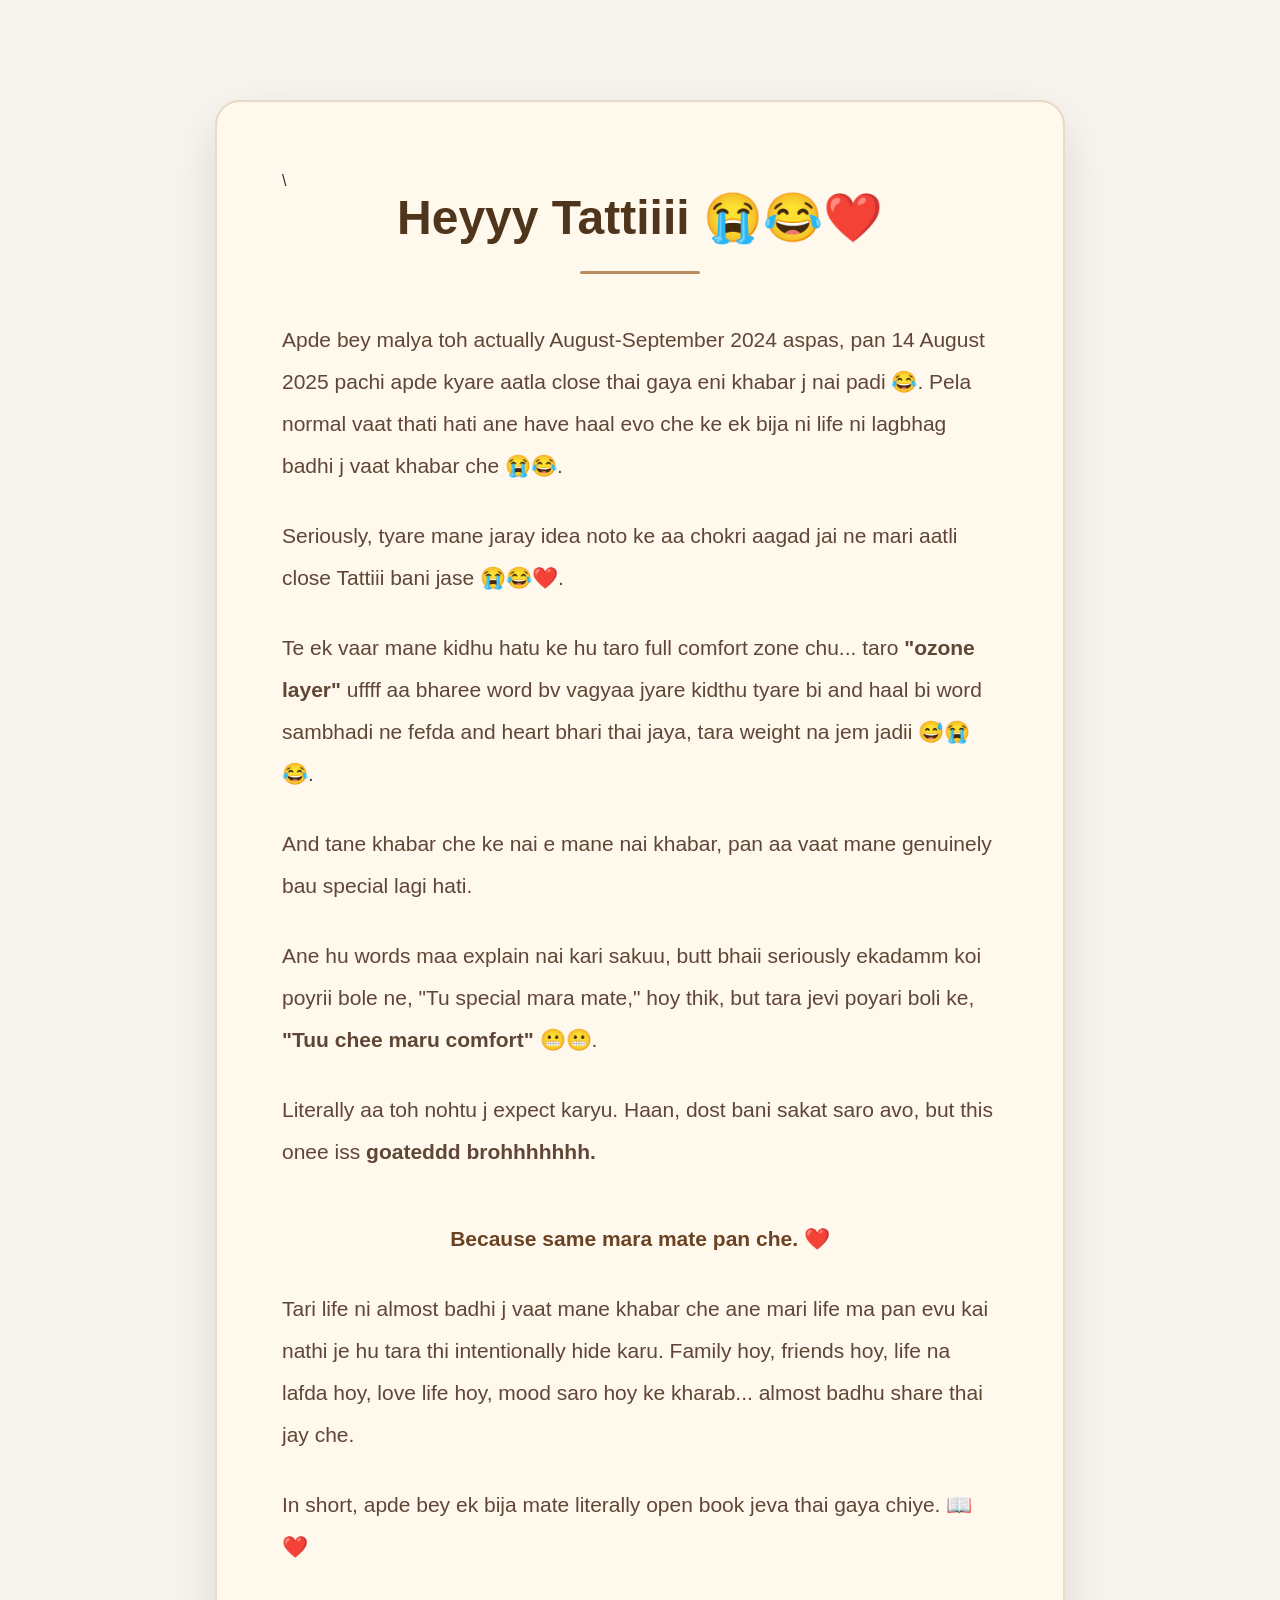
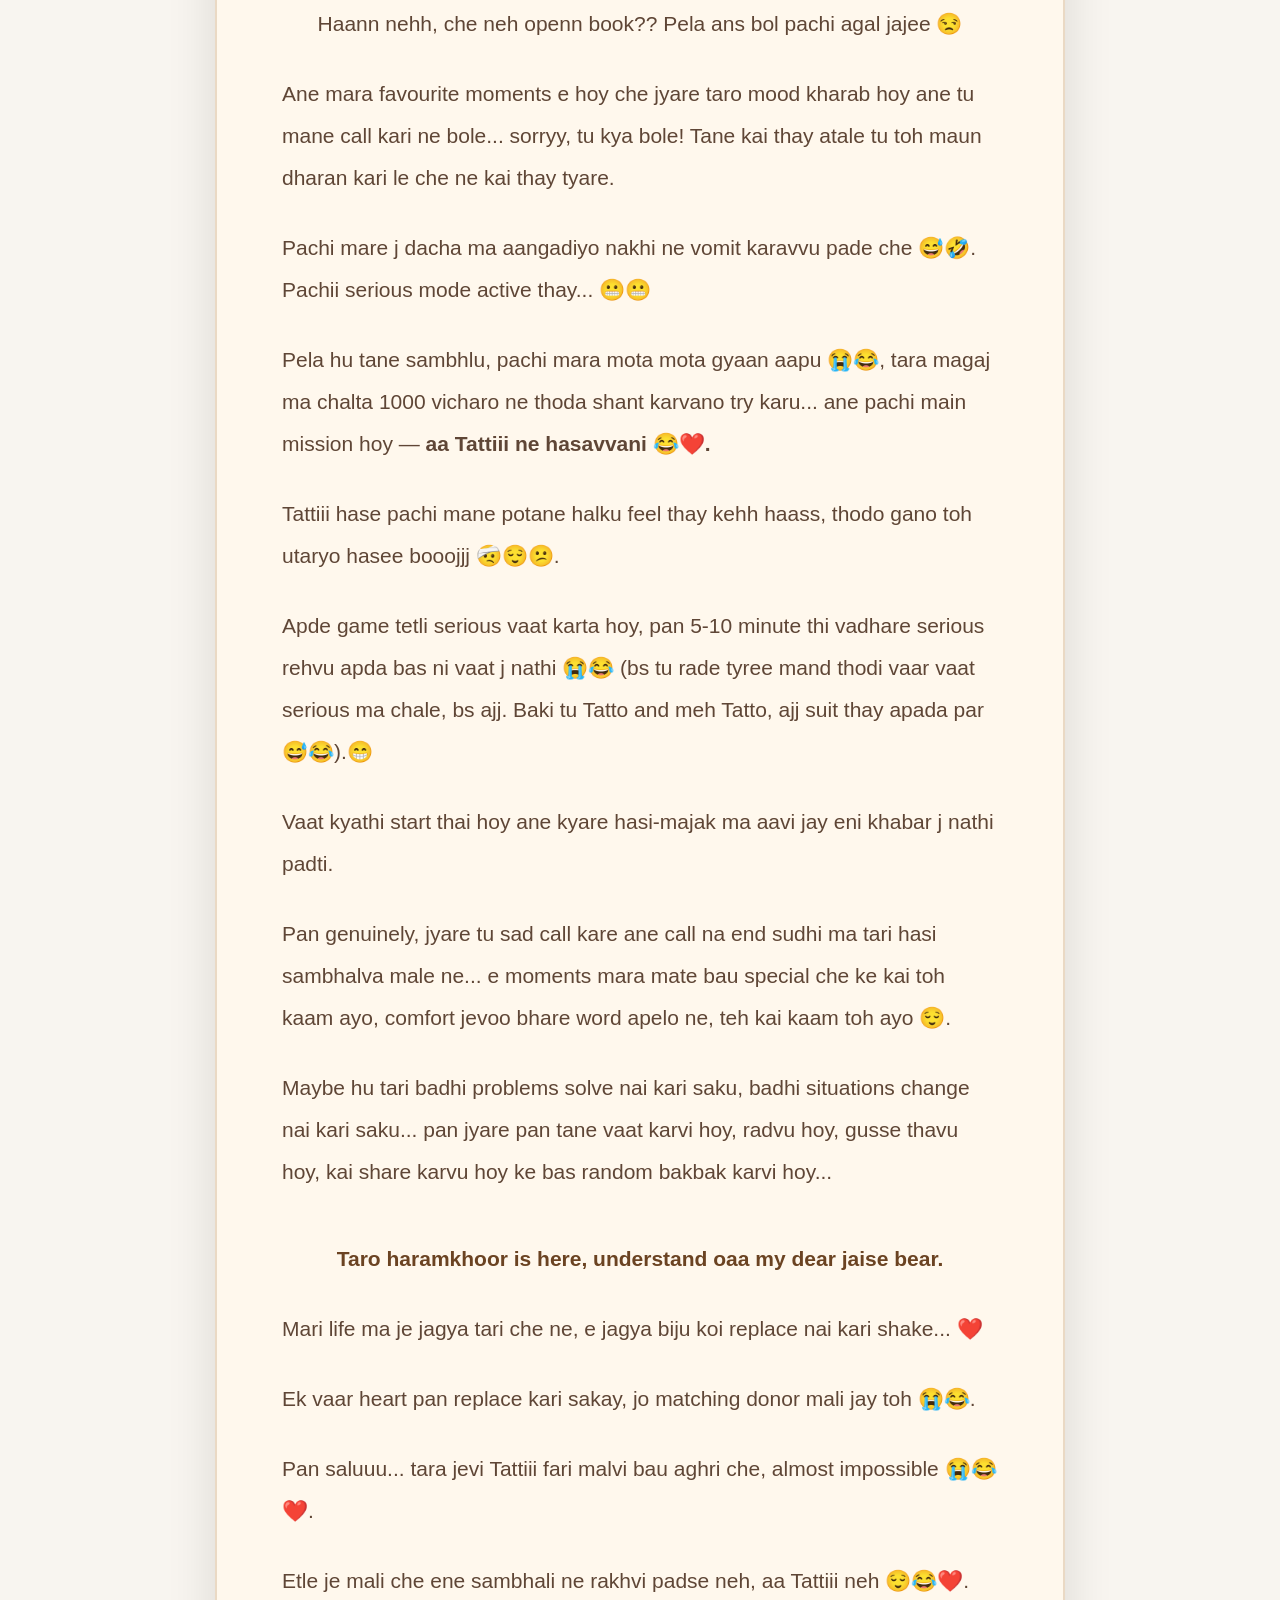
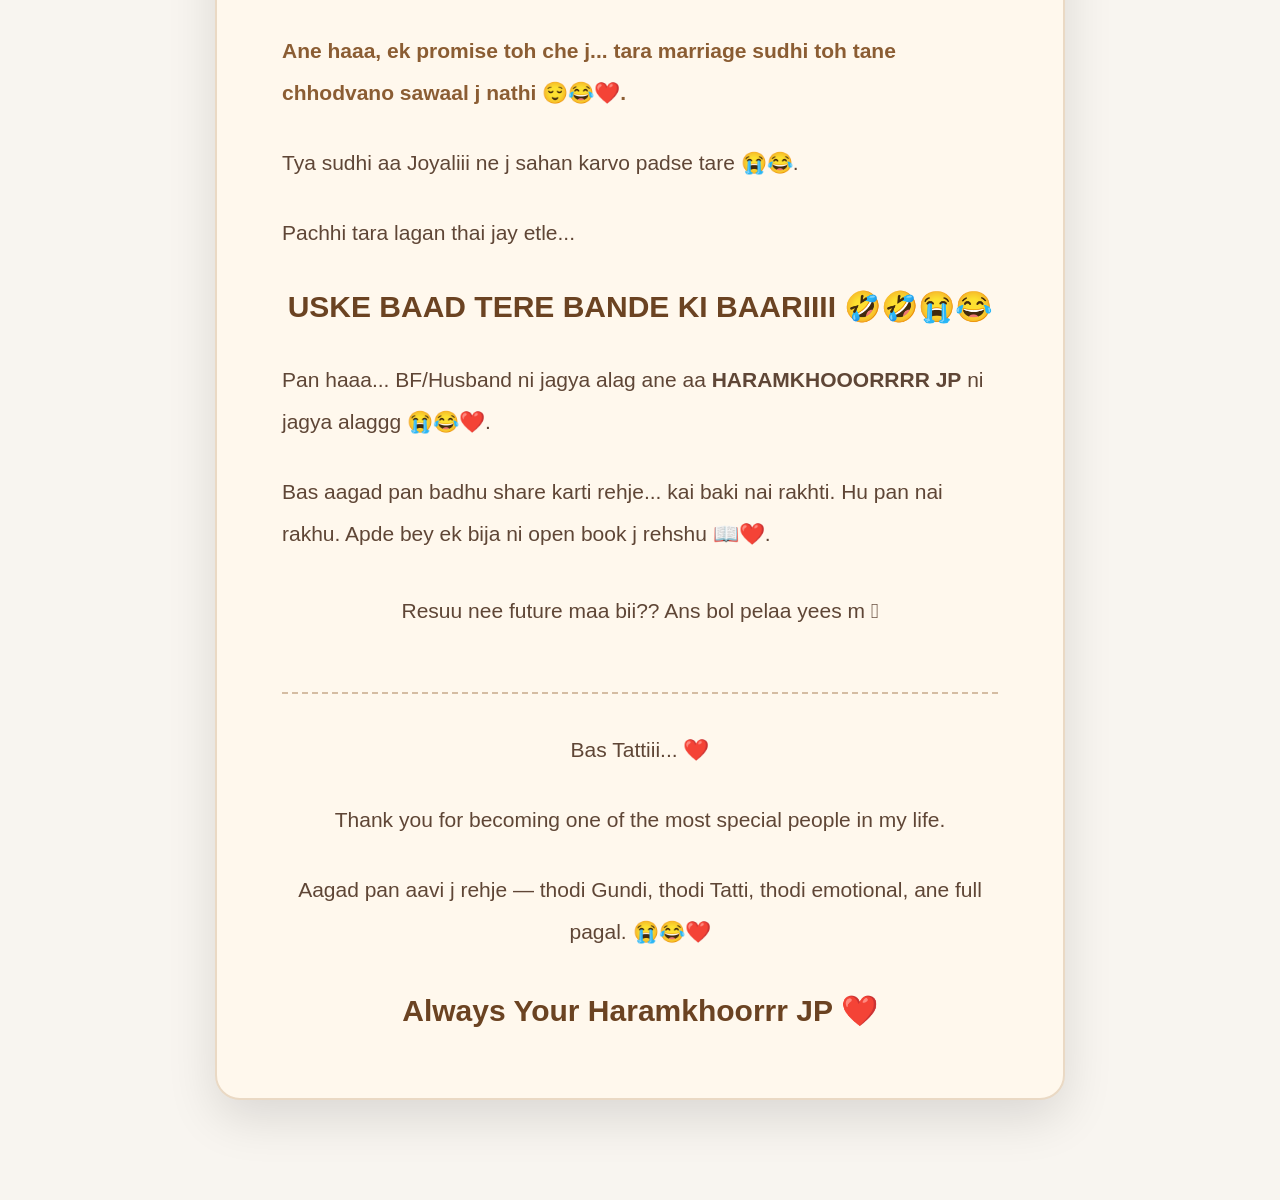
==== letter.html @ 6bd08032 "Initial commit" ====
<!DOCTYPE html>
<html lang="en">

<head>

    <meta charset="UTF-8">

    <meta name="viewport"
          content="width=device-width, initial-scale=1.0">

    <title>For Tattiii ❤️</title>

    <link rel="stylesheet" href="style.css">

</head>


<body>


<!-- =================================
     FULL LETTER
================================== -->

<section class="letter-page">

    <div class="letter-paper">

\

        <!-- TITLE -->

        <h1>
            Heyyy Tattiiii 😭😂❤️
        </h1>

        <div class="letter-divider"></div>


        <!-- LETTER -->

        <p>
            Apde bey malya toh actually August-September 2024 aspas,
            pan 14 August 2025 pachi apde kyare aatla close thai gaya
            eni khabar j nai padi 😂. Pela normal vaat thati hati ane
            have haal evo che ke ek bija ni life ni lagbhag badhi j
            vaat khabar che 😭😂.
        </p>


        <p>
            Seriously, tyare mane jaray idea noto ke aa chokri aagad jai
            ne mari aatli close Tattiii bani jase 😭😂❤️.
        </p>


        <p>
            Te ek vaar mane kidhu hatu ke hu taro full comfort zone chu...
            taro <b>"ozone layer"</b> uffff aa bharee word bv vagyaa
            jyare kidthu tyare bi and haal bi word sambhadi ne fefda
            and heart bhari thai jaya, tara weight na jem jadii 😅😭😂.
        </p>


        <p>
            And tane khabar che ke nai e mane nai khabar, pan aa vaat mane
            genuinely bau special lagi hati.
        </p>


        <p>
            Ane hu words maa explain nai kari sakuu, butt bhaii seriously
            ekadamm koi poyrii bole ne, "Tu special mara mate," hoy thik,
            but tara jevi poyari boli ke,
            <b>"Tuu chee maru comfort"</b> 😬😬.
        </p>


        <p>
            Literally aa toh nohtu j expect karyu.
            Haan, dost bani sakat saro avo, but this onee iss
            <b>goateddd brohhhhhhh.</b>
        </p>


        <p class="special-line">
            Because same mara mate pan che. ❤️
        </p>


        <p>
            Tari life ni almost badhi j vaat mane khabar che ane mari
            life ma pan evu kai nathi je hu tara thi intentionally hide karu.
            Family hoy, friends hoy, life na lafda hoy, love life hoy,
            mood saro hoy ke kharab... almost badhu share thai jay che.
        </p>


        <p>
            In short, apde bey ek bija mate literally open book jeva
            thai gaya chiye. 📖❤️
        </p>


        <p class="funny-line">
            Haann nehh, che neh openn book?? Pela ans bol pachi agal jajee 😒
        </p>


        <p>
            Ane mara favourite moments e hoy che jyare taro mood kharab
            hoy ane tu mane call kari ne bole... sorryy, tu kya bole!
            Tane kai thay atale tu toh maun dharan kari le che ne kai
            thay tyare.
        </p>


        <p>
            Pachi mare j dacha ma aangadiyo nakhi ne vomit karavvu pade che 😅🤣.
            Pachii serious mode active thay... 😬😬
        </p>


        <p>
            Pela hu tane sambhlu, pachi mara mota mota gyaan aapu 😭😂,
            tara magaj ma chalta 1000 vicharo ne thoda shant karvano try
            karu... ane pachi main mission hoy —
            <b>aa Tattiii ne hasavvani 😂❤️.</b>
        </p>


        <p>
            Tattiii hase pachi mane potane halku feel thay kehh haass,
            thodo gano toh utaryo hasee booojjj 🤕😌😕.
        </p>


        <p>
            Apde game tetli serious vaat karta hoy, pan 5-10 minute thi
            vadhare serious rehvu apda bas ni vaat j nathi 😭😂
            (bs tu rade tyree mand thodi vaar vaat serious ma chale,
            bs ajj. Baki tu Tatto and meh Tatto, ajj suit thay apada par 😅😂).😁
        </p>


        <p>
            Vaat kyathi start thai hoy ane kyare hasi-majak ma aavi jay
            eni khabar j nathi padti.
        </p>


        <p>
            Pan genuinely, jyare tu sad call kare ane call na end sudhi
            ma tari hasi sambhalva male ne... e moments mara mate bau
            special che ke kai toh kaam ayo, comfort jevoo bhare word
            apelo ne, teh kai kaam toh ayo 😌.
        </p>


        <p>
            Maybe hu tari badhi problems solve nai kari saku,
            badhi situations change nai kari saku... pan jyare pan tane
            vaat karvi hoy, radvu hoy, gusse thavu hoy, kai share karvu
            hoy ke bas random bakbak karvi hoy...
        </p>


        <p class="special-line">
            Taro haramkhoor is here,
            understand oaa my dear jaise bear.
        </p>


        <p>
            Mari life ma je jagya tari che ne, e jagya biju koi replace
            nai kari shake... ❤️
        </p>


        <p>
            Ek vaar heart pan replace kari sakay, jo matching donor
            mali jay toh 😭😂.
        </p>


        <p>
            Pan saluuu... tara jevi Tattiii fari malvi bau aghri che,
            almost impossible 😭😂❤️.
        </p>


        <p>
            Etle je mali che ene sambhali ne rakhvi padse neh,
            aa Tattiii neh 😌😂❤️.
        </p>


        <p class="promise">
            Ane haaa, ek promise toh che j...
            tara marriage sudhi toh tane chhodvano sawaal j nathi 😌😂❤️.
        </p>


        <p>
            Tya sudhi aa Joyaliii ne j sahan karvo padse tare 😭😂.
        </p>


        <p>
            Pachhi tara lagan thai jay etle...
        </p>


        <h2 class="funny-line">
            USKE BAAD TERE BANDE KI BAARIIII 🤣🤣😭😂
        </h2>


        <p>
            Pan haaa... BF/Husband ni jagya alag ane aa
            <b>HARAMKHOOORRRR JP</b> ni jagya alaggg 😭😂❤️.
        </p>


        <p>
            Bas aagad pan badhu share karti rehje... kai baki nai rakhti.
            Hu pan nai rakhu.
            Apde bey ek bija ni open book j rehshu 📖❤️.
        </p>


        <p class="funny-line">
            Resuu nee future maa bii?? Ans bol pelaa yees m 🫩
        </p>

            <div class="letter-ending">

                <p>
                    Bas Tattiii... ❤️
                </p>

                <p>
                    Thank you for becoming one of
                    the most special people in my life.
                </p>

                <p>
                    Aagad pan aavi j rehje —
                    thodi Gundi, thodi Tatti,
                    thodi emotional,
                    ane full pagal. 😭😂❤️
                </p>

                <h2>
                    Always Your Haramkhoorrr JP ❤️
                </h2>

            </div>

      
        </div>


    </div>

</section>


</body>

</html>
---- style.css ----
/* ==========================
   RESET
========================== */

*{
    margin:0;
    padding:0;
    box-sizing:border-box;
}

html{
    scroll-behavior:smooth;
}

body{
    font-family:'Poppins',sans-serif;
    background:#F8F5F0;
    color:#3E3028;
    overflow-x:hidden;
}

/* ==========================
   HERO SECTION
========================== */

.hero{
    min-height:100vh;
    display:flex;
    justify-content:center;
    align-items:center;
    text-align:center;
    padding:20px;
    position:relative;
}

.hero-content{
    max-width:900px;
}

.small-text{
    font-size:18px;
    color:#8D6E63;
    letter-spacing:2px;
    margin-bottom:20px;
}

.hero h1{
    font-size:clamp(70px,12vw,130px);
    font-weight:700;
    color:#3E3028;
}

.subtitle{
    margin-top:20px;
    font-size:24px;
    line-height:1.7;
    color:#6D4C41;
}

/* ==========================
   BUTTON
========================== */

button{
    margin-top:40px;
    padding:16px 40px;
    border:none;
    border-radius:50px;
    background:#B87D4B;
    color:white;
    font-size:18px;
    cursor:pointer;
    transition:.3s;
}

button:hover{
    transform:translateY(-4px);
    box-shadow:0 10px 25px rgba(0,0,0,.15);
}

.bottom-text{
    position:absolute;
    bottom:30px;
    font-size:14px;
    color:#9E8B7A;
}

/* ==========================
   CHAPTER SECTION
========================== */

.chapter{
    width:90%;
    max-width:900px;
    margin:auto;
    padding:120px 20px;
}

.chapter-no{
    font-size:14px;
    letter-spacing:5px;
    color:#B87D4B;
    margin-bottom:20px;
    font-weight:600;
}

.chapter h1{
    font-size:60px;
    margin-bottom:40px;
    line-height:1.2;
}

.story p{
    font-size:22px;
    line-height:2;
    margin-bottom:25px;
}

/* ==========================
   DATE BOX
========================== */

.date-box{
    margin:60px 0;
    padding:35px;
    border-radius:20px;
    background:white;
    box-shadow:0 12px 35px rgba(0,0,0,.08);
    text-align:center;
}

.date-box p{
    color:#8D6E63;
    margin-bottom:10px;
}

.date-box h2{
    font-size:42px;
    color:#3E3028;
}

/* ==========================
   NEXT BUTTON
========================== */

.next-btn{
    margin-top:50px;
}

/* ==========================
   FADE ANIMATION
========================== */

.fade{
    opacity:0;
    transform:translateY(40px);
    transition:.8s ease;
}

.fade.show{
    opacity:1;
    transform:translateY(0);
}

/* ==========================
   MOBILE
========================== */

@media(max-width:768px){

.hero h1{
    font-size:70px;
}

.subtitle{
    font-size:20px;
}

.chapter h1{
    font-size:42px;
}

.story p{
    font-size:18px;
}

.date-box h2{
    font-size:30px;
}

button{
    width:100%;
}

}

/* =========================================
        CHAPTER 2 - DIARY STYLE
========================================= */

.diary-section{
    display:flex;
    flex-direction:column;
    align-items:center;
}

.diary-paper{

    width:100%;
    max-width:760px;

    background:#FFF8ED;

    padding:70px 45px;

    border-radius:28px;

    box-shadow:0 18px 45px rgba(0,0,0,.12);

    position:relative;

    overflow:hidden;

    border:2px solid #ead9c4;

}

/* notebook lines */

.diary-paper::before{

    content:"";

    position:absolute;

    left:0;
    right:0;
    top:0;
    bottom:0;

    background:
    repeating-linear-gradient(
        transparent,
        transparent 34px,
        rgba(120,90,70,.08) 35px
    );

    pointer-events:none;

}

/* left red margin */

.diary-paper::after{

    content:"";

    position:absolute;

    top:0;
    bottom:0;

    left:45px;

    width:3px;

    background:#e97b7b;

}

/* paper clip */

.paper-pin{

    position:absolute;

    right:25px;

    top:15px;

    font-size:42px;

    transform:rotate(18deg);

}

/* page number */

.page-number{

    text-align:center;

    color:#9b7653;

    font-weight:700;

    letter-spacing:3px;

    margin-bottom:18px;

}

/* heading */

.diary-title{

    text-align:center;

    font-size:48px;

    line-height:1.2;

    margin-bottom:25px;

    color:#50351d;

}

/* divider */

.divider{

    width:120px;

    height:3px;

    background:#b98b5e;

    margin:25px auto 35px;

    border-radius:20px;

}

/* Dear diary */

.dear-diary{

    font-size:34px;

    font-family:cursive;

    color:#8b5d33;

    margin-bottom:18px;

}

/* paragraph */

.diary-text{

    font-size:22px;

    line-height:1.9;

    color:#5f4636;

    margin-bottom:45px;

}

/* nickname card */

.nickname-card{

    position:relative;

    background:white;

    border-radius:22px;

    padding:45px 30px;

    text-align:center;

    box-shadow:0 10px 25px rgba(0,0,0,.08);

    margin-bottom:35px;

}

/* nickname */

#nickname{

    font-size:54px;

    color:#6b4322;

    margin-bottom:18px;

    font-weight:700;

}

/* subtitle */

#nicknameSub{

    font-size:23px;

    color:#87654d;

    line-height:1.7;

}

/* flowers */

.flower{

    position:absolute;

    font-size:28px;

}

.flower1{

    left:18px;
    top:15px;

}

.flower2{

    right:18px;
    bottom:15px;

}

/* diary button */

.diary-btn{

    width:100%;

    margin-top:10px;

    font-size:22px;

    font-weight:600;

    padding:18px;

    border:none;

    border-radius:60px;

    background:#b77b47;

    color:white;

    transition:.35s;

}

.diary-btn:hover{

    transform:translateY(-4px);

    box-shadow:0 12px 25px rgba(0,0,0,.15);

    background:#9f6738;

}

/* continue button */

.next-story-btn{

    margin-top:45px;

}

/* =========================================
      CHAPTER 2 - PART 2
========================================= */

/* Fade Animation */

.nickname-card{
    transition:.45s;
}

.nickname-card.change{
    transform:scale(.95);
    opacity:.4;
}

/* Shake Animation */

@keyframes shakeCard{

0%{transform:translateX(0);}
20%{transform:translateX(-10px);}
40%{transform:translateX(10px);}
60%{transform:translateX(-8px);}
80%{transform:translateX(8px);}
100%{transform:translateX(0);}

}

.shake{
    animation:shakeCard .7s;
}

/* Floating Hearts */

@keyframes floatHeart{

0%{
opacity:0;
transform:translateY(25px) scale(.4);
}

20%{
opacity:1;
}

100%{
opacity:0;
transform:translateY(-170px) scale(1.4);
}

}

.heart{

position:absolute;

font-size:24px;

animation:floatHeart 2.5s linear forwards;

pointer-events:none;

z-index:20;

}

/* Paper Shadow */

.diary-paper:hover{

transform:translateY(-5px);

transition:.35s;

box-shadow:0 25px 60px rgba(0,0,0,.16);

}

/* Nickname Animation */

#nickname{

transition:.35s;

}

#nicknameSub{

transition:.35s;

}

/* Continue Button */

.next-story-btn{

background:#5D4037;

color:white;

font-size:20px;

padding:18px 30px;

border:none;

border-radius:60px;

cursor:pointer;

transition:.3s;

}

.next-story-btn:hover{

background:#442b24;

transform:translateY(-4px);

}

/* Mobile */

@media(max-width:768px){

.diary-paper{

padding:45px 22px;

border-radius:22px;

}

.paper-pin{

font-size:34px;

}

.diary-title{

font-size:34px;

}

.dear-diary{

font-size:28px;

}

.diary-text{

font-size:18px;

}

.nickname-card{

padding:35px 20px;

}

#nickname{

font-size:40px;

}

#nicknameSub{

font-size:18px;

}

.diary-btn{

font-size:18px;

}

.next-story-btn{

width:100%;

font-size:18px;

}

}

/* ==========================================
CHAPTER 3 - MEMORY GALLERY
========================================== */

.memory-page{

    text-align:center;

}

.memory-intro{

    font-size:22px;

    color:#7a5b47;

    margin-bottom:70px;

    line-height:1.8;

}

/* Memory Card */

.memory-card{

    background:#fff;

    border-radius:28px;

    padding:28px;

    margin:70px auto;

    max-width:760px;

    box-shadow:0 15px 40px rgba(0,0,0,.08);

    transition:.35s;

}

.memory-card:hover{

    transform:translateY(-8px);

    box-shadow:0 25px 60px rgba(0,0,0,.14);

}

.photo-frame{

    background:#fff;

    padding:15px;

    border-radius:22px;

    box-shadow:0 8px 20px rgba(0,0,0,.08);

    margin-bottom:28px;

}

.photo-frame img{

    width:100%;

    border-radius:16px;

    display:block;

}

.memory-card h2{

    font-size:34px;

    margin-bottom:18px;

    color:#5d4037;

}

.memory-card p{

    font-size:21px;

    line-height:1.9;

    color:#6d4c41;

}

.memory-heart{

    display:block;

    font-size:30px;

    margin-top:20px;

}

.memory-ending{

    margin-top:70px;

}

.last-memory{

    margin-top:70px;

}
@media(max-width:768px){

.memory-intro{

font-size:18px;

}

.memory-card{

padding:18px;

margin:45px auto;

}

.memory-card h2{

font-size:26px;

}

.memory-card p{

font-size:17px;

line-height:1.8;

}

}

/* ==========================================
   CHAPTER 4 - CHAT MEMORIES
========================================== */

.chat-page{
    text-align:center;
}

/* Intro text */

.chat-intro{
    font-size:22px;
    color:#7a5b47;
    line-height:1.8;
    margin-bottom:70px;
}


/* Chat Card */

.chat-card{
    width:100%;
    max-width:760px;

    margin:70px auto;

    background:#fff;

    padding:25px;

    border-radius:28px;

    box-shadow:0 15px 40px rgba(0,0,0,.08);

    transition:.35s;
}

.chat-card:hover{
    transform:translateY(-8px);

    box-shadow:0 25px 60px rgba(0,0,0,.14);
}


/* WhatsApp Screenshot */

.chat-card img{
    width:100%;

    display:block;

    border-radius:20px;

    box-shadow:0 8px 25px rgba(0,0,0,.12);
}


/* Caption */

.chat-caption{
    margin-top:30px;

    font-size:22px;

    line-height:1.8;

    color:#6d4c41;
}


/* Small label */

.chat-label{
    display:inline-block;

    margin-bottom:15px;

    padding:8px 18px;

    border-radius:30px;

    background:#f3e5d5;

    color:#8d6e63;

    font-size:14px;

    font-weight:600;

    letter-spacing:1px;
}


/* Ending */

.chat-ending{
    margin-top:100px;

    padding:50px 20px;
}

.chat-ending p{
    font-size:18px;

    color:#9e8b7a;

    margin-bottom:20px;
}

.chat-ending h2{
    font-size:38px;

    color:#5d4037;

    line-height:1.5;
}


/* Continue button */

.chat-page .next-btn{
    margin-top:40px;
}


/* ==========================================
   MOBILE
========================================== */

@media(max-width:768px){

    .chat-intro{
        font-size:18px;
        margin-bottom:45px;
    }

    .chat-card{
        padding:18px;
        margin:45px auto;
        border-radius:22px;
    }

    .chat-card img{
        border-radius:16px;
    }

    .chat-caption{
        font-size:17px;
        line-height:1.8;
    }

    .chat-label{
        font-size:12px;
    }

    .chat-ending{
        margin-top:70px;
    }

    .chat-ending h2{
        font-size:27px;
    }

}

/* =======================================
   CHAPTER 4 - OUR CHATS
======================================= */

.chat-page {
    padding-top: 80px;
    padding-bottom: 100px;
}

/* Chat Cards */

.chat-card {
    width: min(90%, 650px);
    margin: 50px auto;
    padding: 25px 20px 30px;
    background: #fff;
    border-radius: 25px;
    box-shadow: 0 15px 35px rgba(0,0,0,0.12);
    text-align: center;
    position: relative;
    overflow: hidden;
}

/* WhatsApp Screenshot */

.chat-frame {
    width: 100%;
    background: #111;
    border-radius: 18px;
    padding: 8px;
    box-sizing: border-box;
    overflow: hidden;
}

.chat-frame img {
    width: 100%;
    height: auto;
    display: block;
    border-radius: 12px;
}

/* Chat Heading */

.chat-card h2 {
    margin-top: 25px;
    color: #5a3040;
    font-size: 1.45rem;
}

/* Chat Text */

.chat-card p {
    color: #6b4a55;
    line-height: 1.8;
    font-size: 1rem;
    margin-top: 18px;
}

/* Chat Heart */

.chat-card .memory-heart {
    display: block;
    margin-top: 20px;
    font-size: 1.8rem;
}

/* =======================================
   CHAT ENDING
======================================= */

.chat-ending {
    width: min(90%, 650px);
    margin: 80px auto 0;
    padding: 45px 25px;
    text-align: center;
    background: linear-gradient(
        135deg,
        #fff7f9,
        #fff
    );
    border-radius: 28px;
    box-shadow: 0 15px 35px rgba(0,0,0,0.10);
}

.chat-ending p {
    color: #7a5963;
    line-height: 1.8;
}

.chat-ending h2 {
    color: #5a3040;
    line-height: 1.6;
    margin: 20px 0;
}

/* =======================================
   CHAT NEXT BUTTON
======================================= */

.chat-ending .next-story-btn {
    margin-top: 20px;
    padding: 14px 28px;
    border: none;
    border-radius: 30px;
    background: #5a3040;
    color: white;
    font-size: 1rem;
    cursor: pointer;
    transition: 0.3s ease;
}

.chat-ending .next-story-btn:hover {
    transform: scale(1.05);
}

/* =======================================
   MOBILE
======================================= */

@media (max-width: 600px) {

    .chat-card {
        width: 92%;
        padding: 15px 12px 25px;
        margin: 35px auto;
    }

    .chat-card h2 {
        font-size: 1.2rem;
    }

    .chat-card p {
        font-size: 0.95rem;
    }

    .chat-frame {
        padding: 5px;
        border-radius: 14px;
    }

    .chat-frame img {
        border-radius: 9px;
    }

    .chat-ending {
        width: 88%;
        padding: 35px 18px;
    }

}






/* ==========================================
   FULL LETTER PAGE
========================================== */

.letter-page {
    min-height: 100vh;
    padding: 100px 20px;
    display: flex;
    justify-content: center;
    align-items: flex-start;
}

.letter-paper {
    width: 100%;
    max-width: 850px;

    background: #fff8ed;

    padding: 70px 65px;

    border-radius: 25px;

    border: 2px solid #ead9c4;

    box-shadow: 0 18px 50px rgba(0,0,0,.12);

    position: relative;
}

.letter-date {
    text-align: center;

    color: #9b7653;

    font-size: 15px;

    font-weight: 600;

    letter-spacing: 3px;

    margin-bottom: 30px;
}

.letter-paper h1 {
    text-align: center;

    font-size: 48px;

    color: #50351d;

    margin-bottom: 25px;
}

.letter-divider {
    width: 120px;
    height: 3px;

    background: #b98b5e;

    margin: 0 auto 45px;

    border-radius: 20px;
}

.letter-paper p {
    font-size: 21px;

    line-height: 2;

    color: #5f4636;

    margin-bottom: 28px;
}

.special-line {
    color: #6b4322 !important;

    font-weight: 600;

    text-align: center;

    margin: 45px 0;
}

.promise {
    font-weight: 700;

    color: #8b5d33 !important;
}

.funny-line {
    text-align: center;

    color: #6b4322;

    font-size: 30px;

    margin: 35px 0;
}

.letter-ending {
    margin-top: 60px;

    padding-top: 35px;

    border-top: 2px dashed #d5bda3;

    text-align: center;
}

.letter-ending h2 {
    margin-top: 40px;

    color: #6b4322;

    font-size: 30px;
}


/* ==========================================
   MOBILE
========================================== */

@media(max-width:768px) {

    .letter-page {
        padding: 50px 15px;
    }

    .letter-paper {
        padding: 45px 25px;

        border-radius: 20px;
    }

    .letter-paper h1 {
        font-size: 34px;
    }

    .letter-paper p {
        font-size: 18px;

        line-height: 1.8;
    }

    .funny-line {
        font-size: 23px;
    }

    .letter-ending h2 {
        font-size: 24px;
    }

}
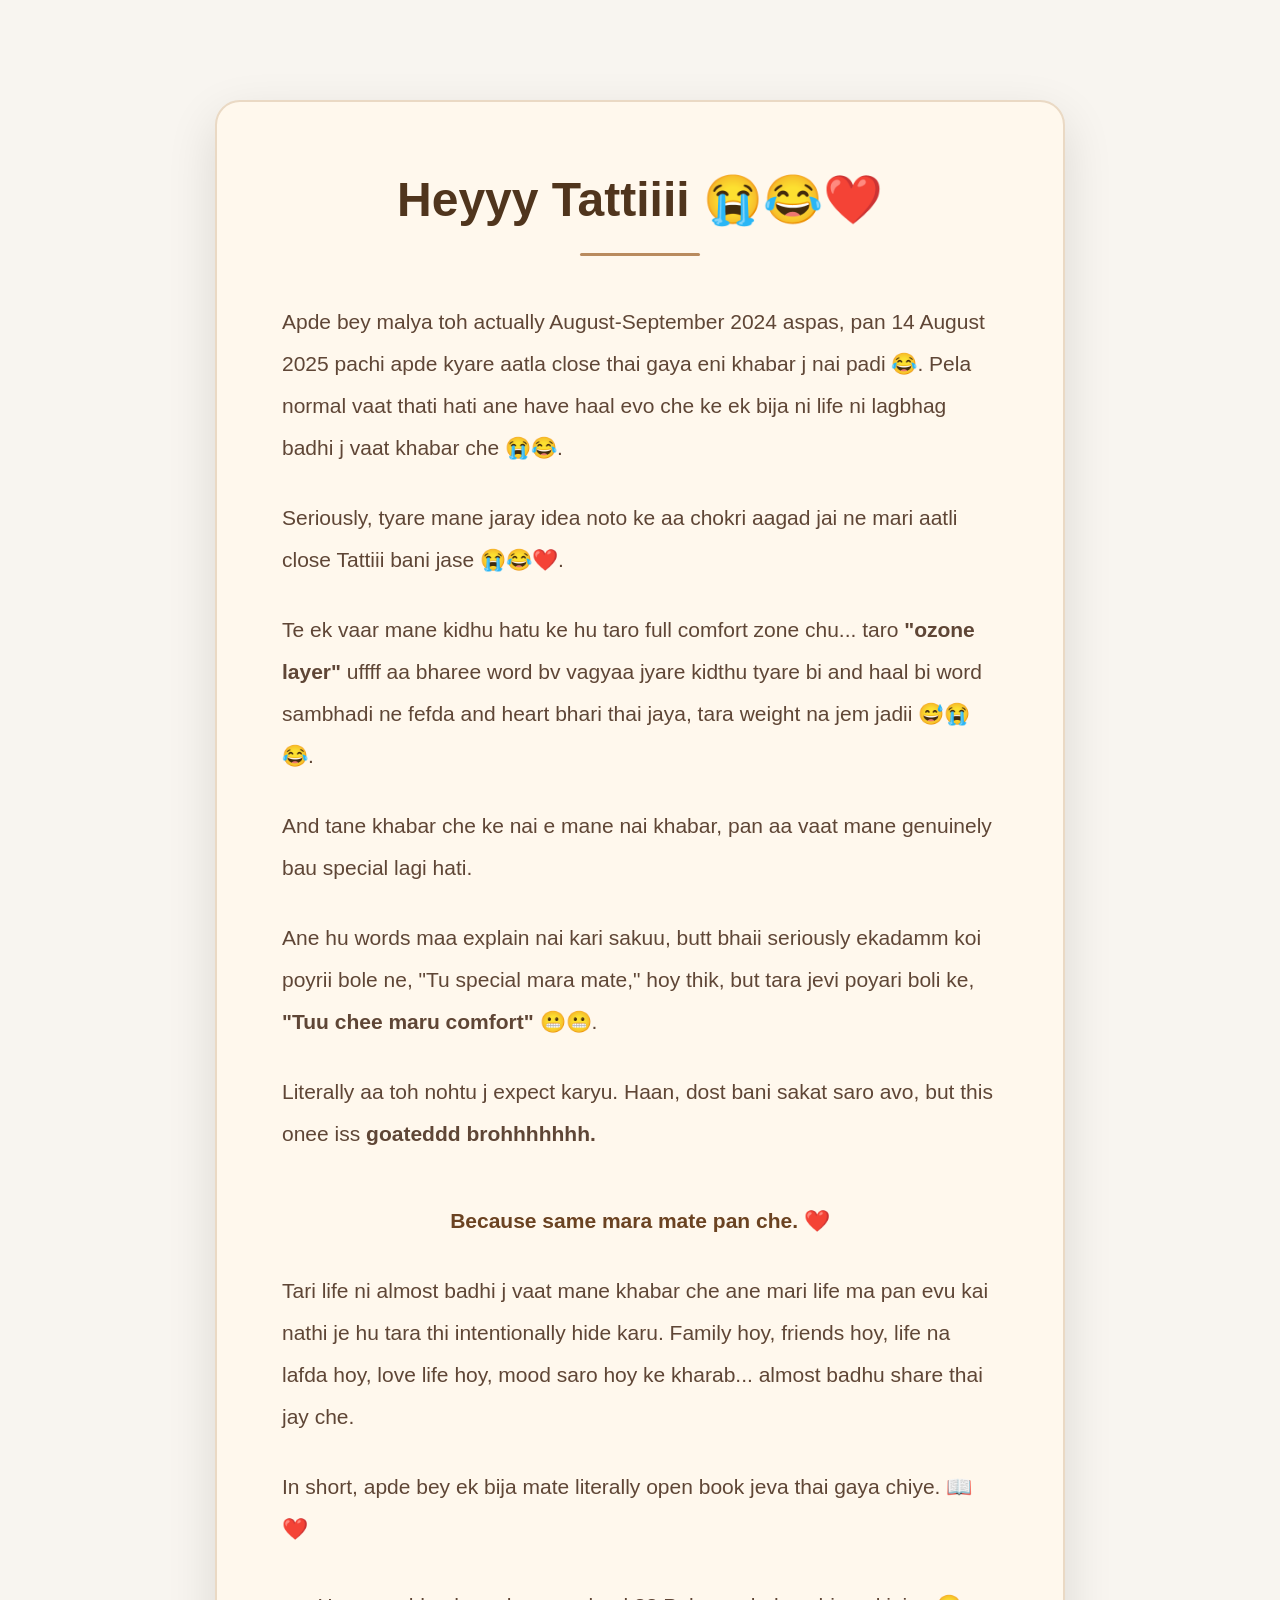
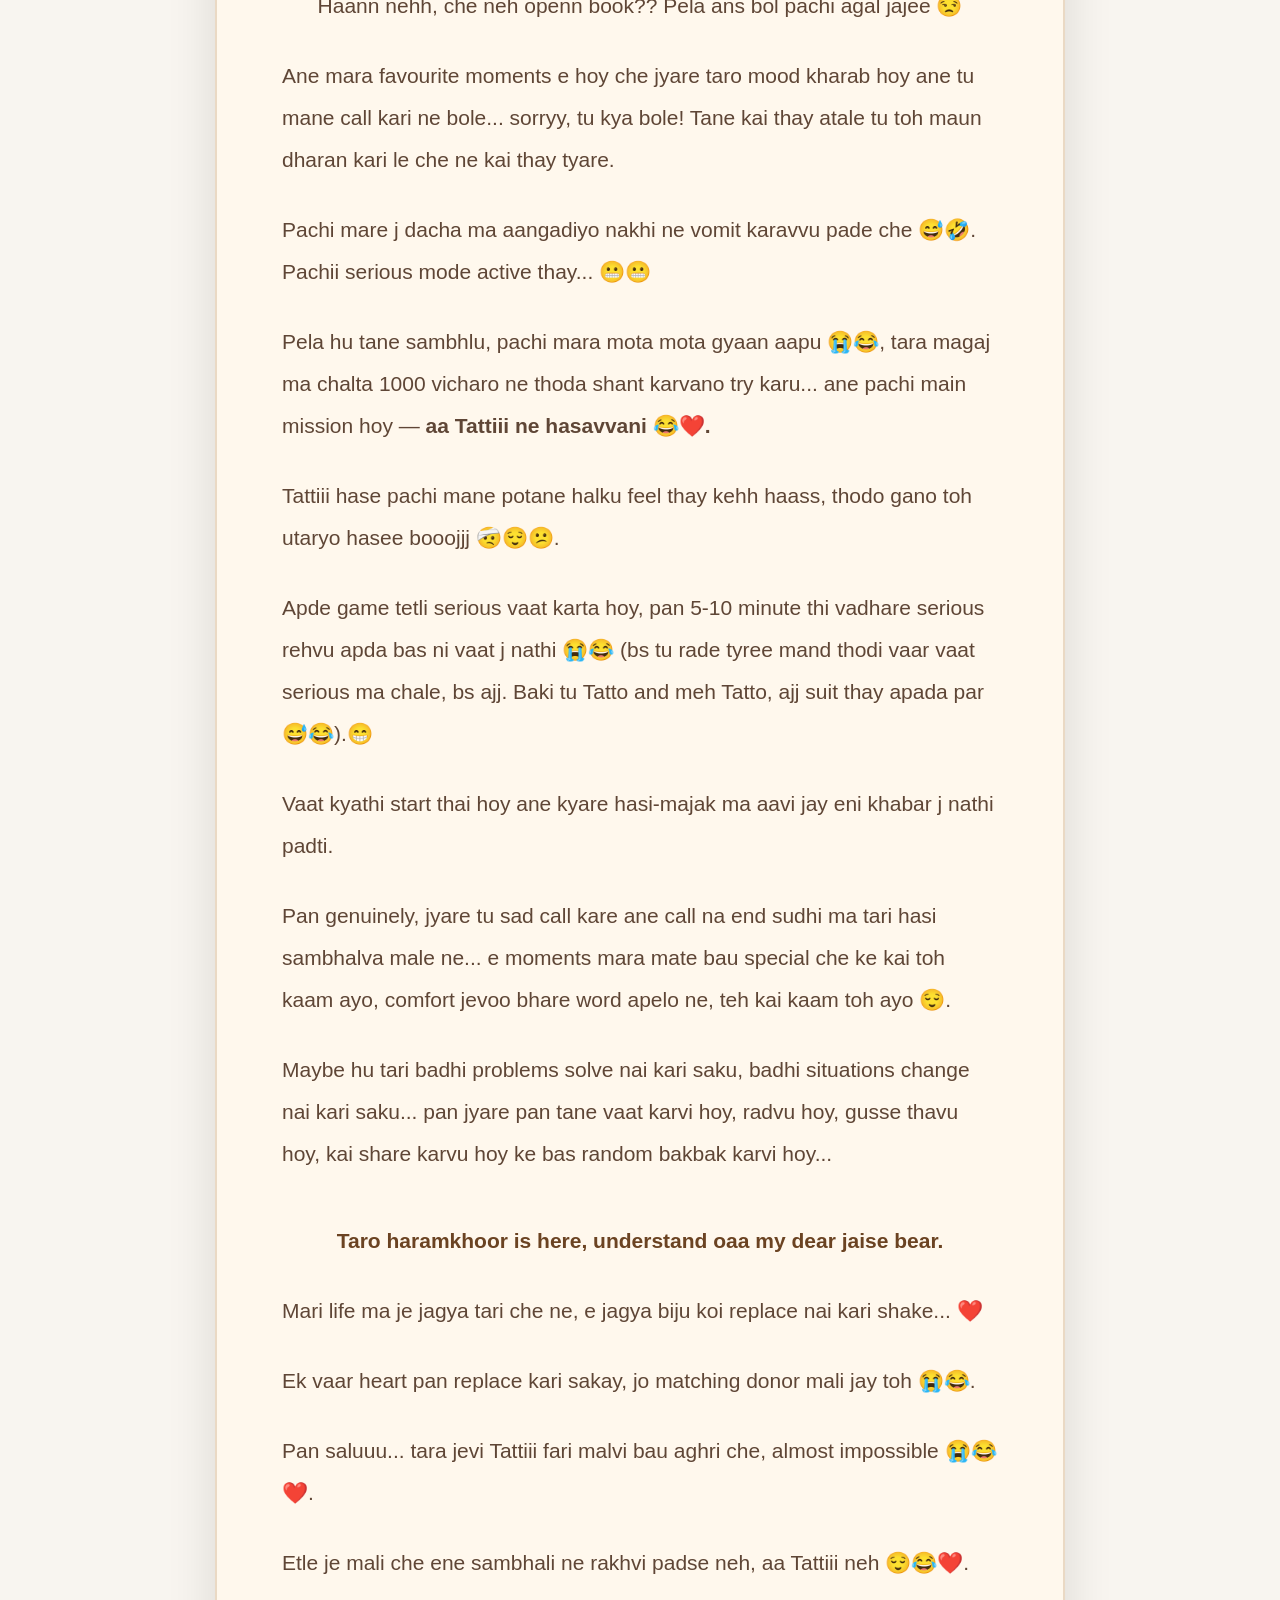
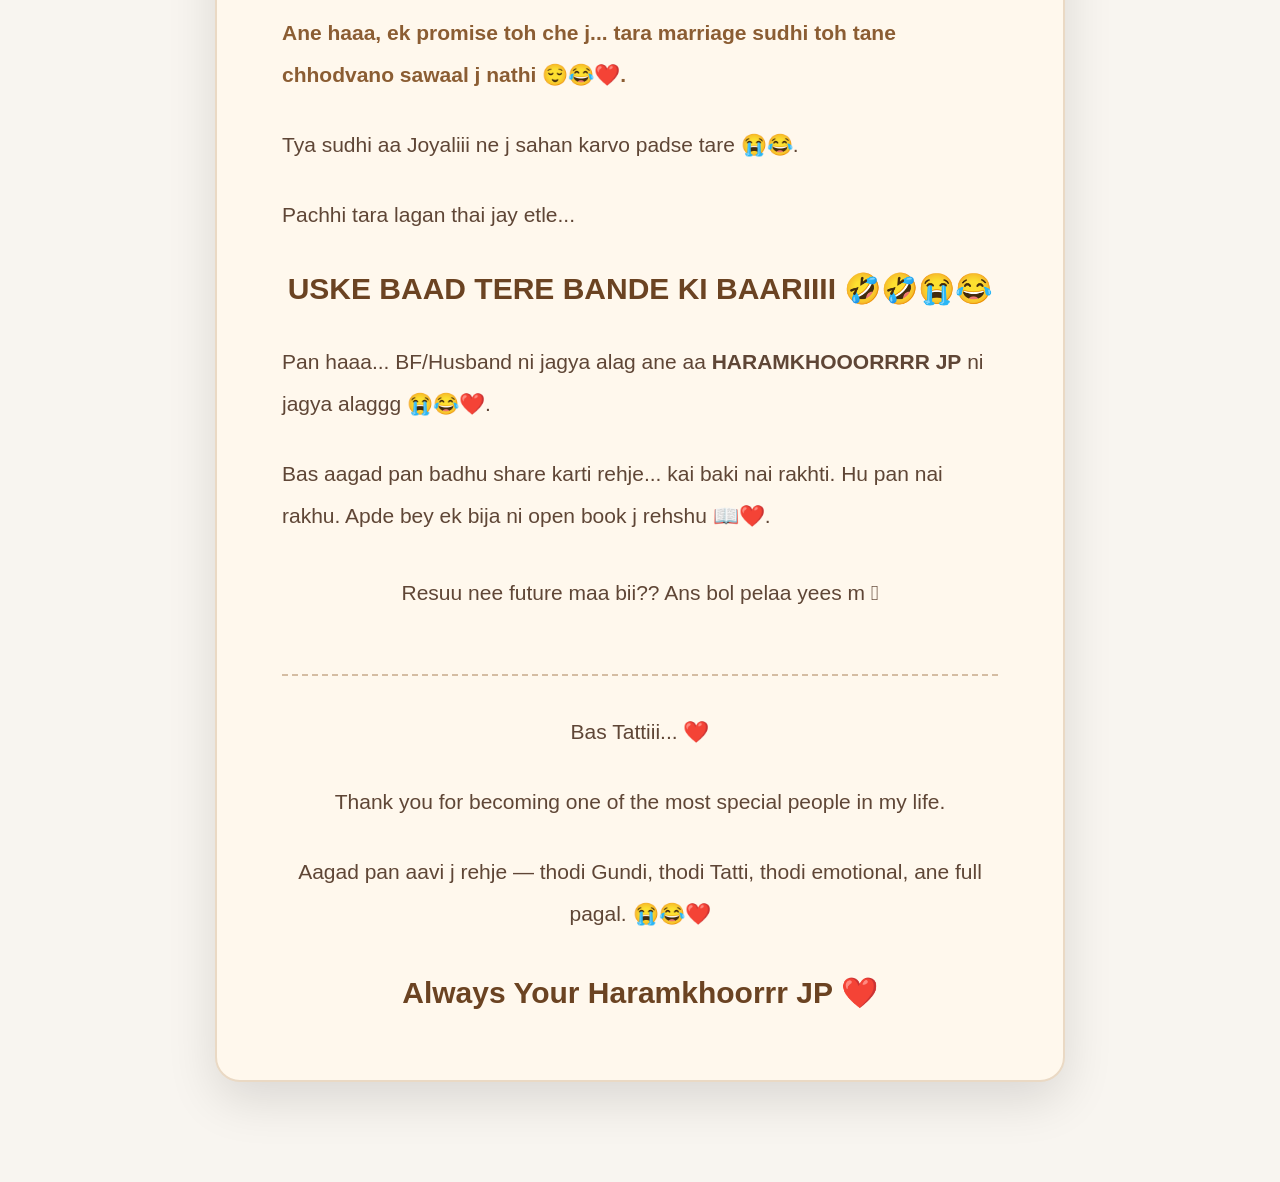
==== commit e4a35dad: "Add QR code and update letter" ====
--- a/letter.html
+++ b/letter.html
@@ -26,7 +26,6 @@
 
     <div class="letter-paper">
 
-\
 
         <!-- TITLE -->
 
--- a/style.css
+++ b/style.css
@@ -1287,4 +1287,22 @@
         font-size: 24px;
     }
 
+}
+
+/* QR CODE */
+.qr-code {
+    display: block;
+    width: 180px;
+    height: 180px;
+    object-fit: contain;
+    margin: 25px auto;
+}
+
+/* MOBILE QR */
+@media (max-width: 768px) {
+    .qr-code {
+        width: 150px;
+        height: 150px;
+        margin: 25px auto;
+    }
 }
